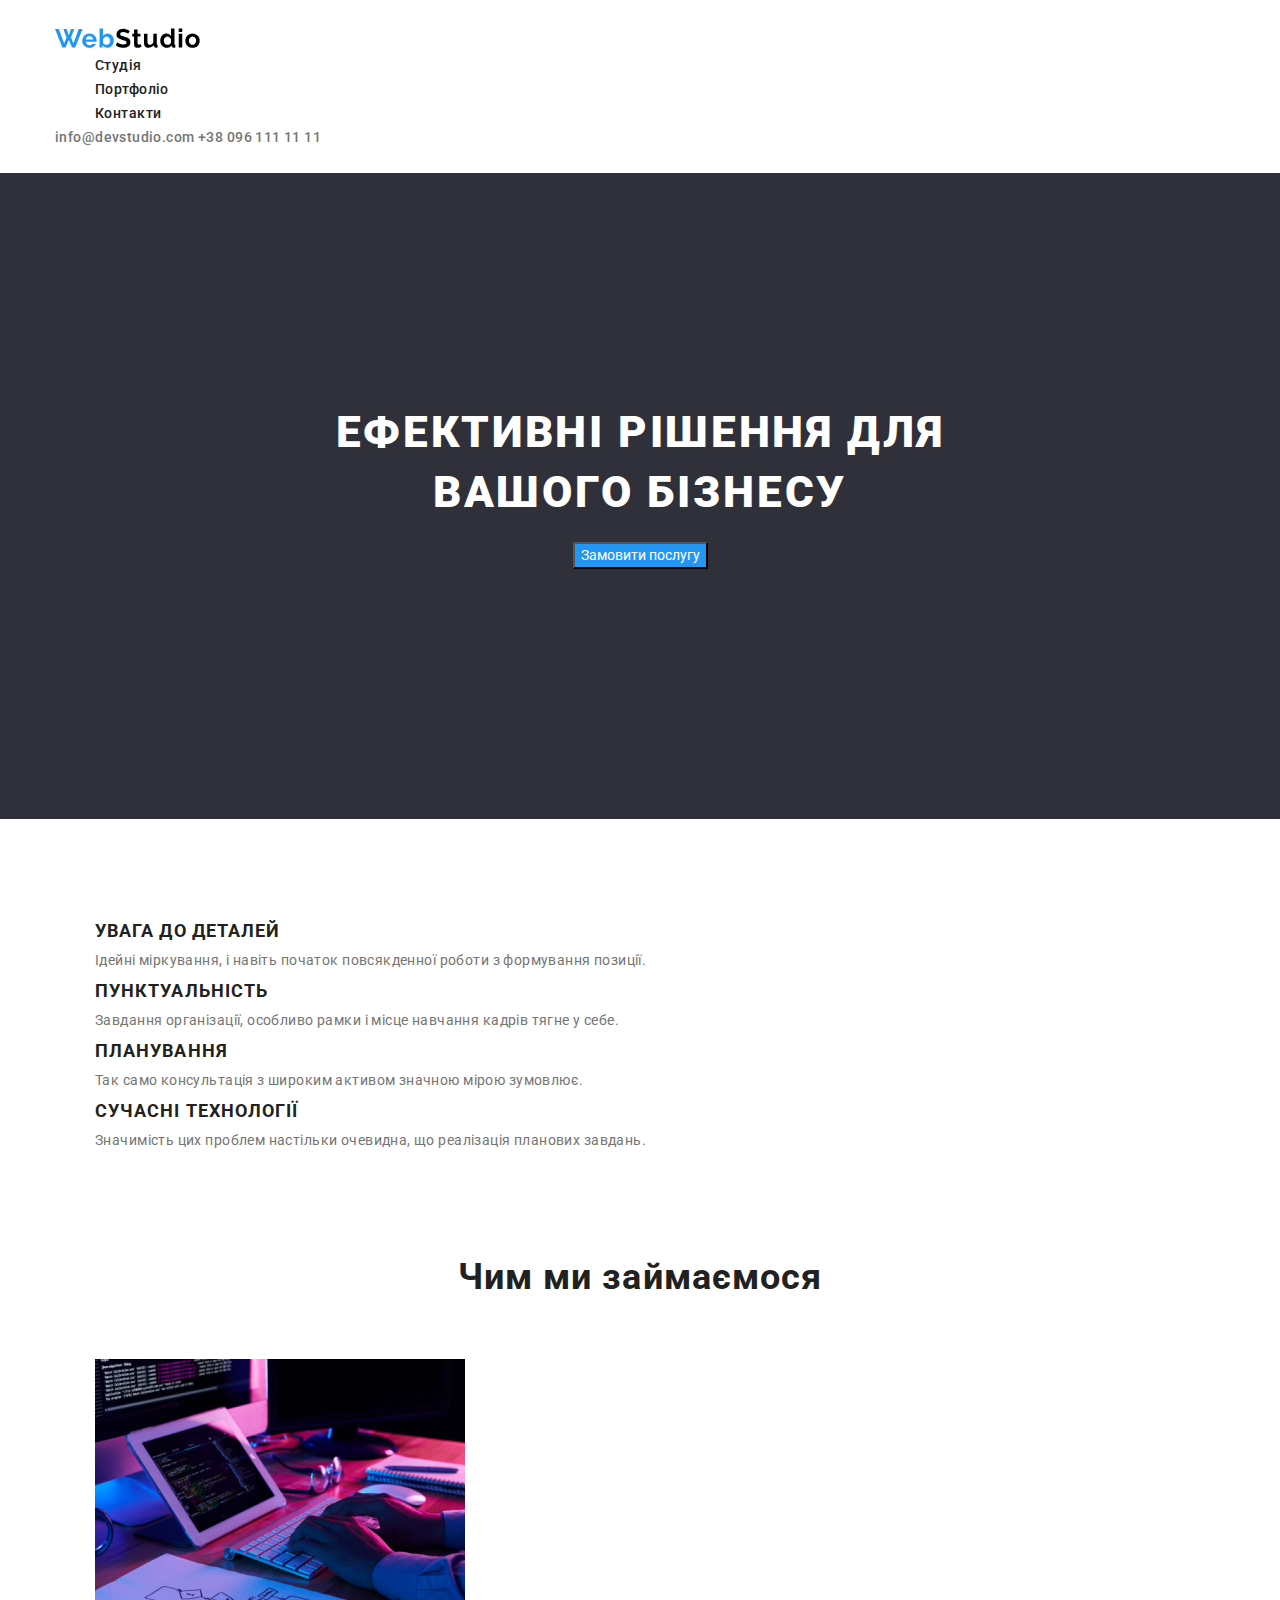
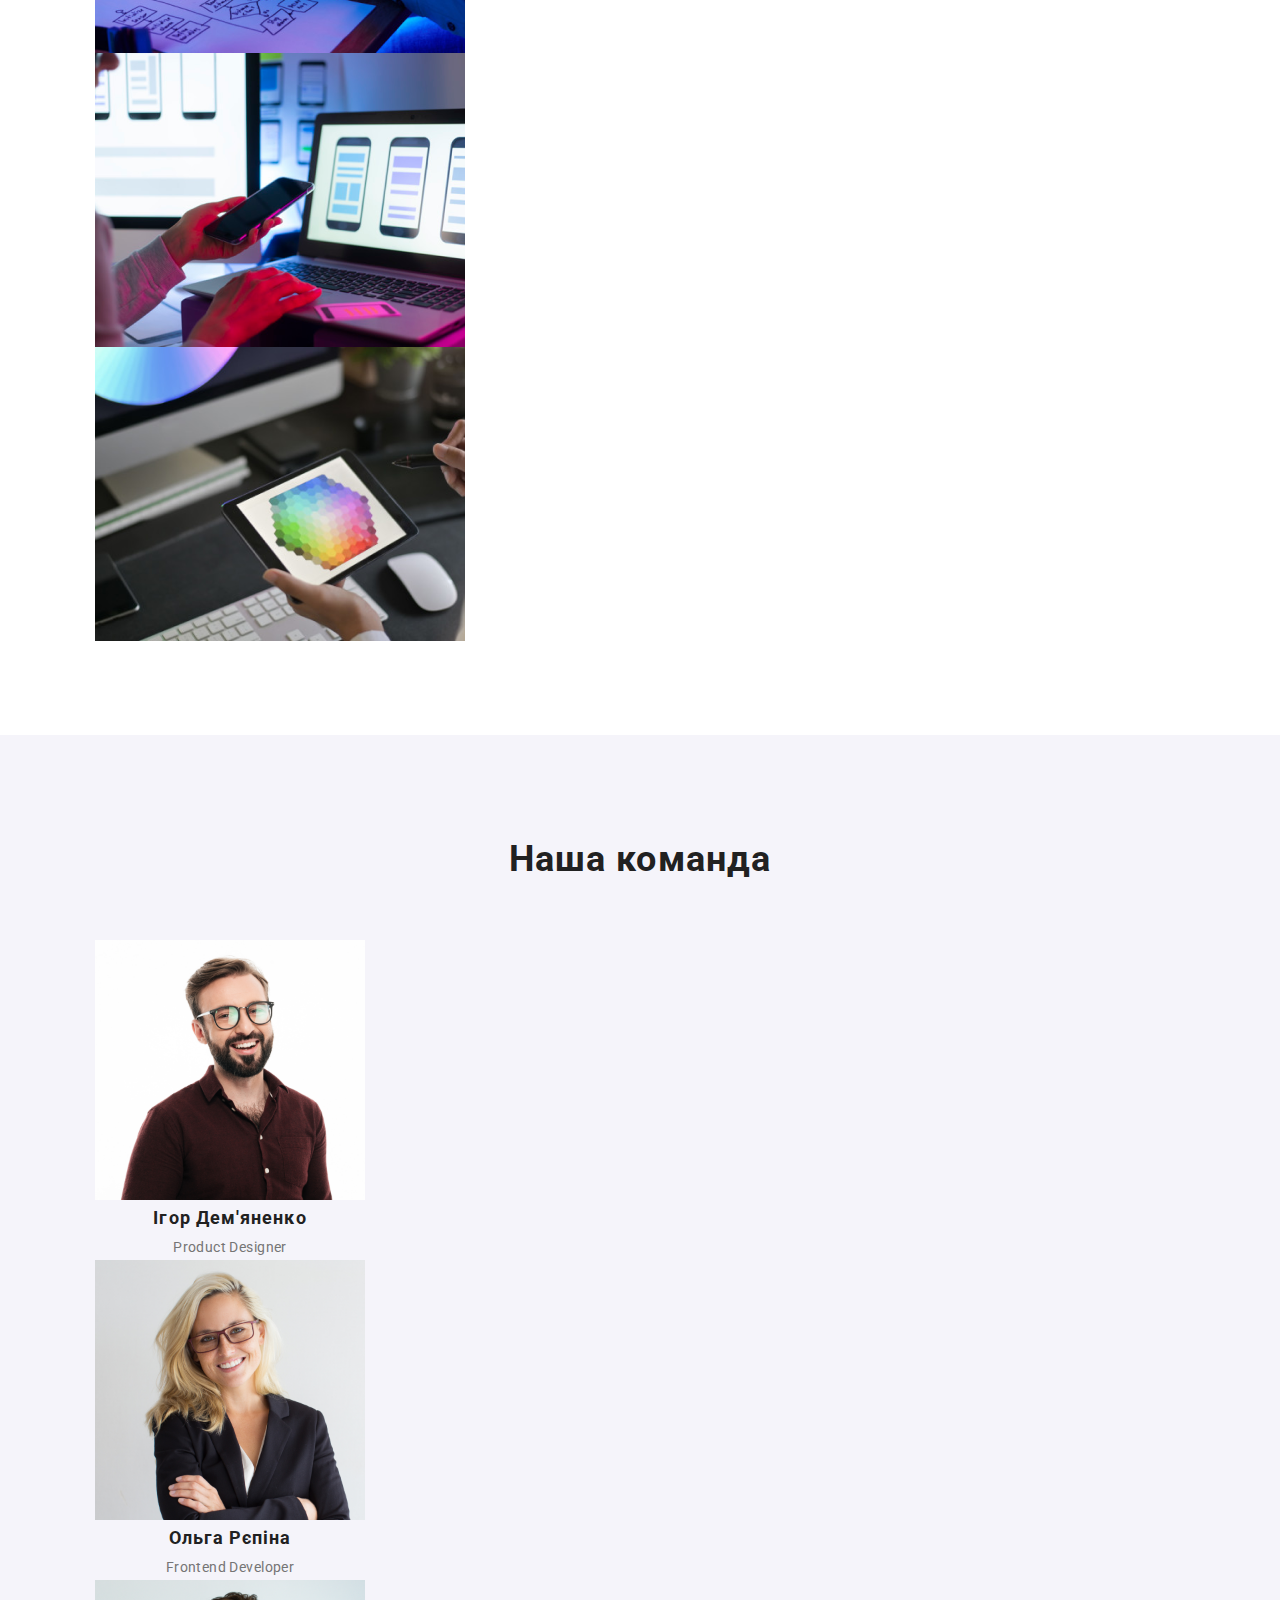
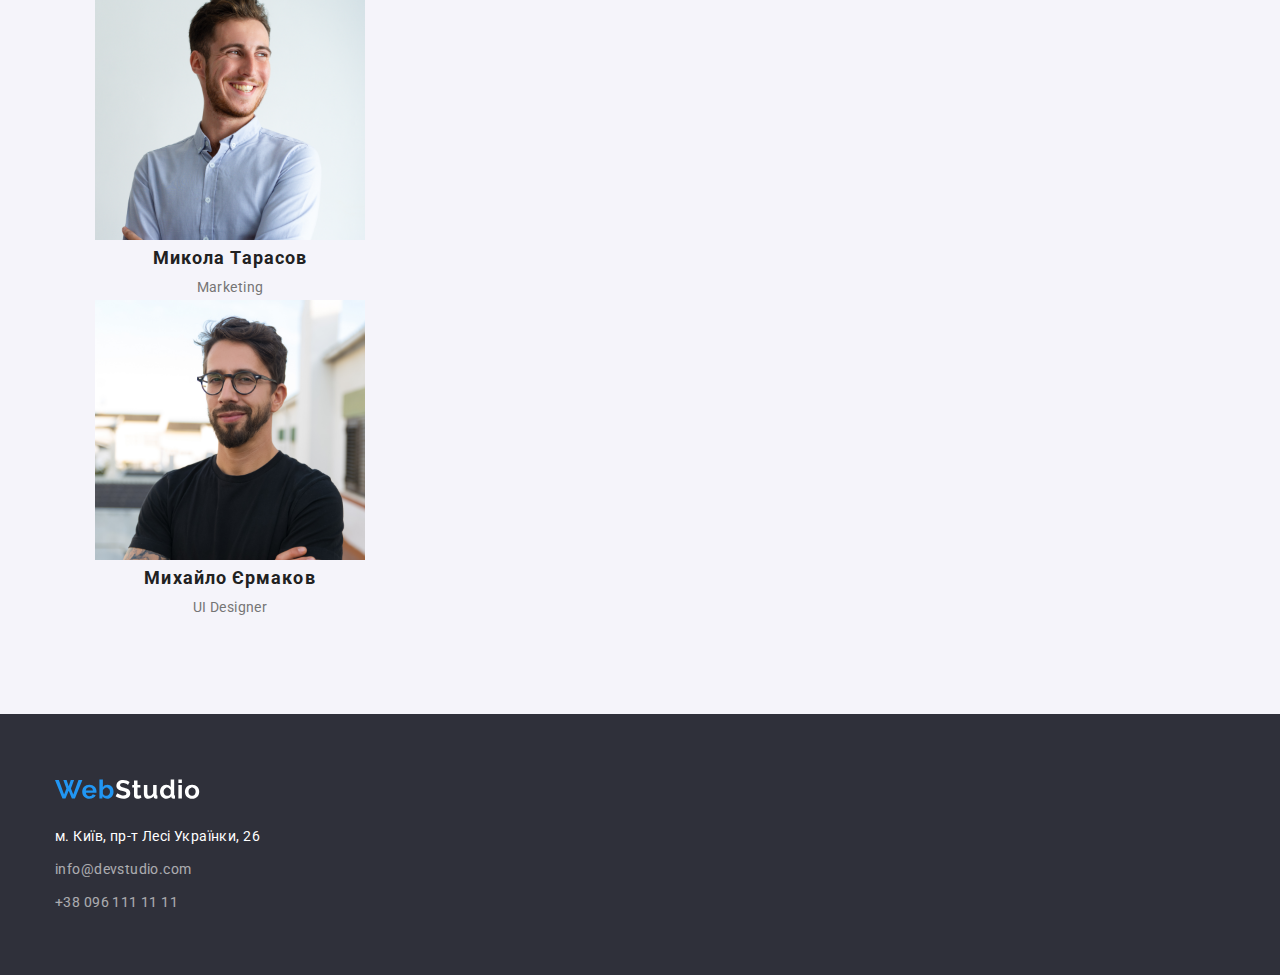
==== index.html @ a52038fa "front page" ====
<!DOCTYPE html>
<html lang="uk">
<head>
	<meta charset="utf-8">
	<meta name="viewport" content="width=device-width, initial-scale=1">

	<link rel="stylesheet" href="./css/style.css">
	<link rel="preconnect" href="https://fonts.googleapis.com">
	<link rel="preconnect" href="https://fonts.gstatic.com" crossorigin>
	<link href="https://fonts.googleapis.com/css2?family=Roboto:ital,wght@0,400;0,500;0,700;0,900;1,400&display=swap" rel="stylesheet">


	<title>Головна сторінка</title>
</head>

<body>
	<header class="header">
		<div class="container">
			<nav class="header-navigation">
				<a href="#" class="logo">
					<img src="./images/logo.svg" class="logo-img" width="145" height="31" alt="Логотип">
				</a>
				<ul class="menu">
					<li class="menu-item"><a href="#">Студія</a></li>
					<li class="menu-item"><a href="#">Портфоліо</a></li>
					<li class="menu-item"><a href="#">Контакти</a></li>
				</ul>	
			</nav>
			
			<address class="header-adress">
				<a class="header-adress-item" href="mailto:info@devstudio.com">info@devstudio.com</a>
				<a class="header-adress-item" href="tel:+380961111111">+38 096 111 11 11</a>
			</address>
		</div>
	</header>

	<main class="main-wrapper">
		<section class="hero background">
			<div class="container">
				<h1 class="h1 hero-title">Ефективні рішення для вашого бізнесу</h1>
				<button class="button hero-button" type="button">Замовити послугу</button>
			</div>
		</section>

		<section class="plus section">
			<div class="container">
				<h2 class="visibility-hidden">Переваги</h2>
				<ul class="plus-list list-reset">
					<li class="plus-item">
						<h3 class="h3">УВАГА ДО ДЕТАЛЕЙ</h2>
						<p class="plus-desc">Ідейні міркування, і навіть початок повсякденної роботи з формування позиції.</p>
					</li>
					<li class="plus-item">
						<h3 class="h3">ПУНКТУАЛЬНІСТЬ</h2>
						<p class="plus-desc">Завдання організації, особливо рамки і місце навчання кадрів тягне у себе.</p>
					</li>
					<li class="plus-item">
						<h3 class="h3">ПЛАНУВАННЯ</h2>
						<p class="plus-desc">Так само консультація з широким активом значною мірою зумовлює.</p>
					</li>
					<li class="plus-item">
						<h3 class="h3">СУЧАСНІ ТЕХНОЛОГІЇ</h2>
						<p class="plus-desc">Значимість цих проблем настільки очевидна, що реалізація планових завдань.</p>
					</li>
				</ul>
			</div>
		</section>

		<section class="doings section">
			<div class="container">
				<h2 class="section-title">Чим ми займаємося</h2>
				<ul class="doings-list list-reset">
					<li class="doings-item">
						<img src="./images/programmer.png" class="doings-img" alt="зображення крупним планом програміст працює за столом в офісі" width="370" height="294">
					</li>
					<li class="doings-item">
						<img src="./images/designer.png" class="doings-img" alt="веб-дизайнери інтерфейсу користувача розробляють команду творців додатків для смартфонів працює над інтерфейсом мобільних телефонів" width="370" height="294">
					</li>
					<li class="doings-item">
						<img src="./images/programmer-2.png" class="doings-img" alt="крупним планом зображення програміст працює за робочим офісом" width="370" height="294">
					</li>
				</ul>
			</div>
		</section>

		<section class="our-team section">
			<div class="container">
				<h2 class="our-team-title section-title">Наша команда</h2>
				<ul class="our-team-list list-reset">
					<li class="our-team-item">
						<img src="./images/igor.png" class="our-team-image" alt="Ігор Дем'яненко" width="270" height="260">
						<h3 class="our-team-name">Ігор Дем'яненко</h3>
						<p class="our-team-staff">Product Designer</p>
					</li>
					<li class="our-team-item">
						<img src="./images/olga.png" class="our-team-image" alt="Ольга Рєпіна" width="270" height="260">
						<h3 class="our-team-name">Ольга Рєпіна</h3>
						<p class="our-team-staff">Frontend Developer</p>
					</li>
					<li class="our-team-item">
						<img src="./images/micola.png" class="our-team-image" alt="Микола Тарасов" width="270" height="260">
						<h3 class="our-team-name">Микола Тарасов</h3>
						<p class="our-team-staff">Marketing</p>
					</li>
					<li class="our-team-item">
						<img src="./images/miha.png" class="our-team-image" alt="Михайло Єрмаков" width="270" height="260">
						<h3 class="our-team-name">Михайло Єрмаков</h3>
						<p class="our-team-staff">UI Designer</p>
					</li>
				</ul>
			</div>
		</section>
	</main>

	<footer class="footer">
		<div class="container">
			<a href="#" class="logo">
				<img src="./images/WebStudio.svg" class="logo-img" width="145" height="31" alt="Логотип">
			</a>

			<address class="footer-adress">
				<p class="footer-adress-location">м. Київ, пр-т Лесі Українки, 26</p>
				<a href="mailto:info@devstudio.com" class="footer-adress-item">info@devstudio.com</a>
				<a href="tel:+380961111111" class="footer-adress-item">+38 096 111 11 11</a>
			</address>
		</div>
	</footer>
</body>

</html>
---- css/style.css ----
/*
  1. Use a more-intuitive box-sizing model.
*/
*, *::before, *::after {
  box-sizing: border-box;
}
/*
  2. Remove default margin
*/
* {
  margin: 0;
}
/*
  Typographic tweaks!
  3. Add accessible line-height
  4. Improve text rendering
*/
body {
  line-height: 1.5;
  -webkit-font-smoothing: antialiased;
}
/*
  5. Improve media defaults
*/
img, picture, video, canvas, svg {
  display: block;
  max-width: 100%;
}
/*
  6. Remove built-in form typography styles
*/
input, button, textarea, select {
  font: inherit;
}
/*
  7. Avoid text overflows
*/
p, h1, h2, h3, h4, h5, h6 {
  overflow-wrap: break-word;
}
/*
  8. Create a root stacking context
*/
#root, #__next {
  isolation: isolate;
}

:root {
  --color-background: #fff;
  --color-text-heading2: var(--color-background);
  --color-accent: #2196f3;
  --color-heading: #212121;
  --color-header-item: var(--color-heading);
  --color-text: #757575;
  --color-hero-bg: #2F303A;
  --color-decor: #f5f4fa;
  --container-padding: 15px;
  --container-width: 1170px;
}

body {
  font-family:"Roboto", sans-serif;
  font-size: 14px;
  letter-spacing: 0.03em;
  background-color: var(--color-background);
  color: var(--color-text);
}

p,
pre,
a:not(.card-link),
ul:not(.list-reset),
h2,
.h2,
h4,
.h4 {
 line-height: 1.71;
}

h1,
.h1 {
  font-weight: 900;
  font-size: 44px;
  line-height: 1.36;
  letter-spacing: 0.06em;
  text-transform: uppercase;
}

h2,
.h2 { 
  font-size: 36px;
  letter-spacing: 0.03em;
  color: var(--color-heading);
}

h3,
.h3 {
  font-size: 18px;
  line-height: 2.0;
  letter-spacing: 0.06em;
  color: var(--color-heading);
}

h4,
.h4 {
  font-weight: 500;
  font-size: 16px;
  letter-spacing: 0.03em;
}

.list-reset,
.menu {
  list-style: none;
}

.visibility-hidden {
  display: none;
}

address {
    font-style: normal;
}

.section-title{
  padding-bottom: 50px;
  text-align: center;
}

.button {
  display: inline-block;
  color: var(--color-text-heading2);
  background-color: var(--color-accent);
}

.container {
  margin-left: auto;
  margin-right: auto;
  width: 100%;
  max-width: calc( var(--container-width) + var(--container-padding) * 2 );
  padding-left: var(--container-padding);
  padding-right: var(--container-padding);
}

.background {
  color: var(--color-text-heading2);
  background-color: var(--color-hero-bg);
}

.header {
  padding: 23px 0;
}

.menu-item a, .header-adress-item {
  font-weight: 500;
  text-decoration: none;
  color: inherit;
}

.menu-item a {
  color: var(--color-header-item);
}

.header-adress-item { 
  color: inherit;
}

.menu-item a:hover , .header-adress-item:hover {
  color: var(--color-accent);
}

.hero {
  padding: 230px 0;
  text-align: center;
  min-height: 600px;
}

.hero-title {
  margin: 0 auto;
  max-width: 696px;
}

.hero-button {
  margin: 20px;
}

.section {
  padding: 94px 0;
}

.doings {
  padding-top: 0px;
}

.our-team {
  background-color: var(--color-decor);
}

.our-team-item {
  max-width: 270px;
  text-align: center;
}

.footer {
  background-color: var(--color-hero-bg);
  padding: 60px 0;
}

.footer-adress-item {
  display: block;
  color: var(--color-background);
  opacity: 0.6;
  text-decoration: none;
  margin-top: 9px;
}

.footer-adress-location {
  color: var(--color-background);
}

.footer-adress {
  margin-top: 20px;
}
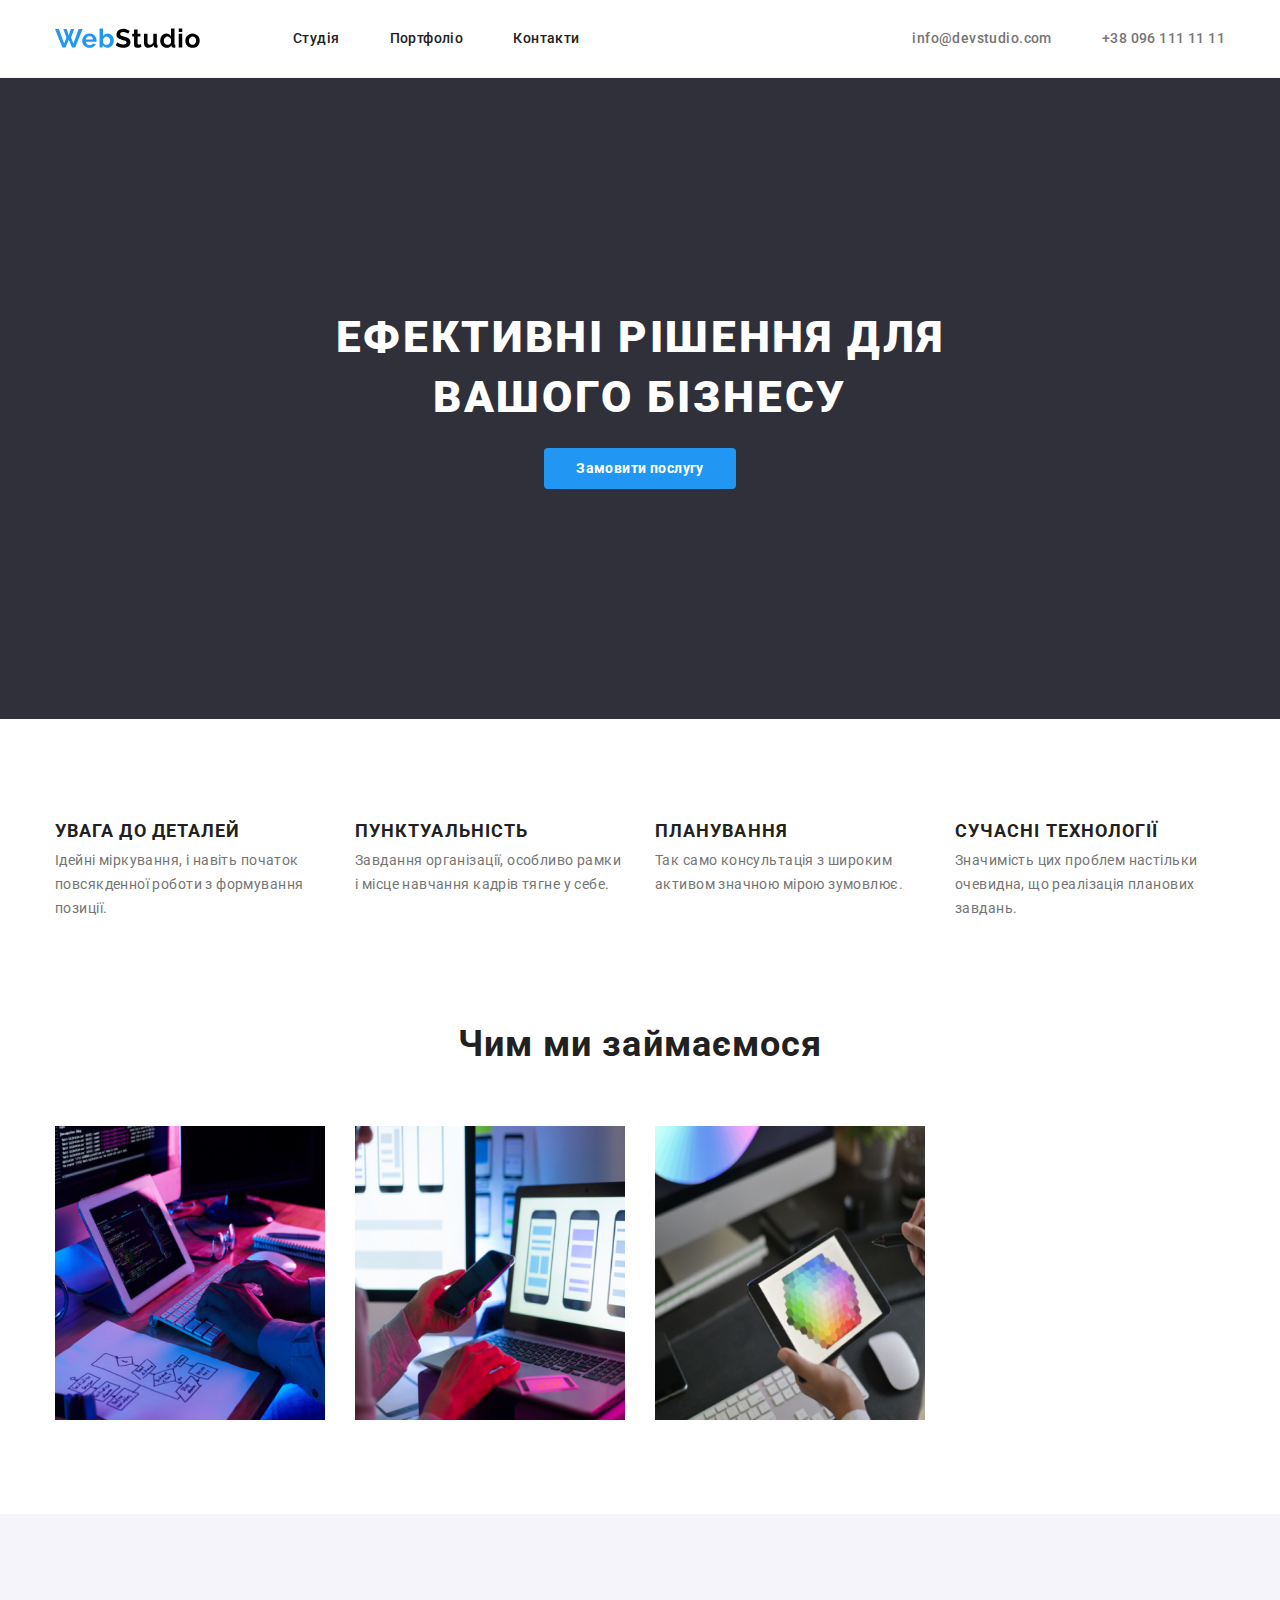
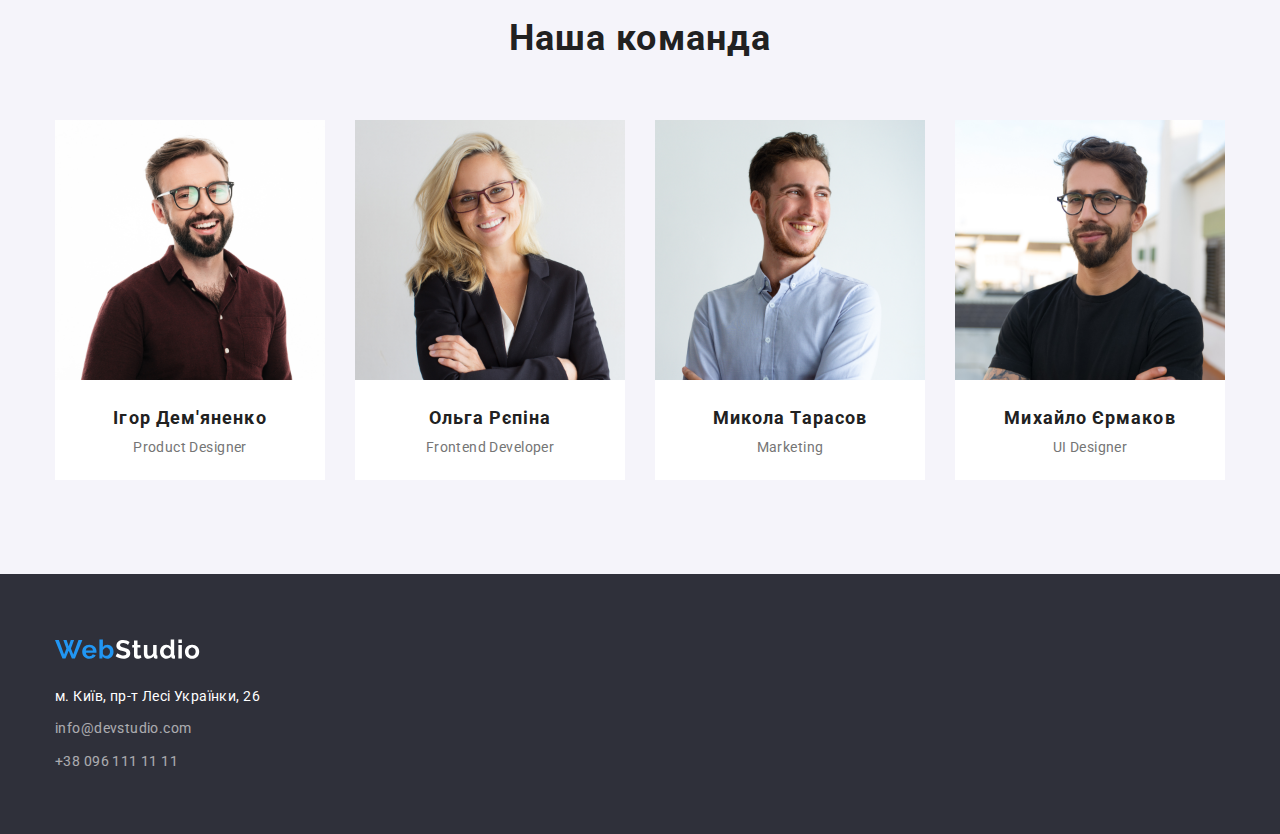
==== commit 4752dc36: "add flexes + portfolio page" ====
--- a/index.html
+++ b/index.html
@@ -14,117 +14,129 @@
 </head>
 
 <body>
-	<header class="header">
-		<div class="container">
-			<nav class="header-navigation">
+	<div class="wrapper">
+		<header class="header">
+			<div class="container">
+				<div class="header-wrapper">
+					<nav class="header-navigation">
+						<a href="#" class="logo">
+							<img src="./images/logo.svg" class="logo-img" width="145" height="31" alt="Логотип">
+						</a>
+						<ul class="menu header-menu">
+							<li class="menu-item"><a href="#">Студія</a></li>
+							<li class="menu-item"><a href="/portfolio.html">Портфоліо</a></li>
+							<li class="menu-item"><a href="#">Контакти</a></li>
+						</ul>	
+					</nav>
+					
+					<address class="header-adress">
+						<a class="header-adress-item" href="mailto:info@devstudio.com">info@devstudio.com</a>
+						<a class="header-adress-item" href="tel:+380961111111">+38 096 111 11 11</a>
+					</address>
+				</div>
+			</div>
+		</header>
+		
+		<main class="main-wrapper">
+			<section class="hero background">
+				<div class="container">
+					<h1 class="h1 hero-title">Ефективні рішення для вашого бізнесу</h1>
+					<button class="button hero-button" type="button">Замовити послугу</button>
+				</div>
+			</section>
+
+			<section class="plus section">
+				<div class="container">
+					<h2 class="visibility-hidden">Переваги</h2>
+					<ul class="plus-list list-reset">
+						<li class="plus-item">
+							<h3 class="h3">УВАГА ДО ДЕТАЛЕЙ</h2>
+							<p class="plus-desc">Ідейні міркування, і навіть початок повсякденної роботи з формування позиції.</p>
+						</li>
+						<li class="plus-item">
+							<h3 class="h3">ПУНКТУАЛЬНІСТЬ</h2>
+							<p class="plus-desc">Завдання організації, особливо рамки і місце навчання кадрів тягне у себе.</p>
+						</li>
+						<li class="plus-item">
+							<h3 class="h3">ПЛАНУВАННЯ</h2>
+							<p class="plus-desc">Так само консультація з широким активом значною мірою зумовлює.</p>
+						</li>
+						<li class="plus-item">
+							<h3 class="h3">СУЧАСНІ ТЕХНОЛОГІЇ</h2>
+							<p class="plus-desc">Значимість цих проблем настільки очевидна, що реалізація планових завдань.</p>
+						</li>
+					</ul>
+				</div>
+			</section>
+
+			<section class="doings section">
+				<div class="container">
+					<h2 class="section-title">Чим ми займаємося</h2>
+					<ul class="doings-list list-reset">
+						<li class="doings-item">
+							<img src="./images/programmer.png" class="doings-img" alt="зображення крупним планом програміст працює за столом в офісі" width="370" height="294">
+						</li>
+						<li class="doings-item">
+							<img src="./images/designer.png" class="doings-img" alt="веб-дизайнери інтерфейсу користувача розробляють команду творців додатків для смартфонів працює над інтерфейсом мобільних телефонів" width="370" height="294">
+						</li>
+						<li class="doings-item">
+							<img src="./images/programmer-2.png" class="doings-img" alt="крупним планом зображення програміст працює за робочим офісом" width="370" height="294">
+						</li>
+					</ul>
+				</div>
+			</section>
+
+			<section class="our-team section">
+				<div class="container">
+					<h2 class="our-team-title section-title">Наша команда</h2>
+					<ul class="our-team-list list-reset">
+						<li class="our-team-item">
+							<img src="./images/igor.png" class="our-team-image" alt="Ігор Дем'яненко" width="270" height="260">
+							<div class="our-team-person">
+								<h3 class="our-team-name">Ігор Дем'яненко</h3>
+								<p class="our-team-staff">Product Designer</p>
+							</div>
+						</li>
+						<li class="our-team-item">
+							<img src="./images/olga.png" class="our-team-image" alt="Ольга Рєпіна" width="270" height="260">
+							<div class="our-team-person">
+								<h3 class="our-team-name">Ольга Рєпіна</h3>
+								<p class="our-team-staff">Frontend Developer</p>
+							</div>
+						</li>
+						<li class="our-team-item">
+							<img src="./images/micola.png" class="our-team-image" alt="Микола Тарасов" width="270" height="260">
+							<div class="our-team-person">
+								<h3 class="our-team-name">Микола Тарасов</h3>
+								<p class="our-team-staff">Marketing</p>
+							</div>
+						</li>
+						<li class="our-team-item">
+							<img src="./images/miha.png" class="our-team-image" alt="Михайло Єрмаков" width="270" height="260">
+							<div class="our-team-person">
+								<h3 class="our-team-name">Михайло Єрмаков</h3>
+								<p class="our-team-staff">UI Designer</p>
+							</div>
+						</li>
+					</ul>
+				</div>
+			</section>
+		</main>
+
+		<footer class="footer">
+			<div class="container">
 				<a href="#" class="logo">
-					<img src="./images/logo.svg" class="logo-img" width="145" height="31" alt="Логотип">
+					<img src="./images/WebStudio.svg" class="logo-img" width="145" height="31" alt="Логотип">
 				</a>
-				<ul class="menu">
-					<li class="menu-item"><a href="#">Студія</a></li>
-					<li class="menu-item"><a href="#">Портфоліо</a></li>
-					<li class="menu-item"><a href="#">Контакти</a></li>
-				</ul>	
-			</nav>
-			
-			<address class="header-adress">
-				<a class="header-adress-item" href="mailto:info@devstudio.com">info@devstudio.com</a>
-				<a class="header-adress-item" href="tel:+380961111111">+38 096 111 11 11</a>
-			</address>
-		</div>
-	</header>
 
-	<main class="main-wrapper">
-		<section class="hero background">
-			<div class="container">
-				<h1 class="h1 hero-title">Ефективні рішення для вашого бізнесу</h1>
-				<button class="button hero-button" type="button">Замовити послугу</button>
+				<address class="footer-adress">
+					<p class="footer-adress-location">м. Київ, пр-т Лесі Українки, 26</p>
+					<a href="mailto:info@devstudio.com" class="footer-adress-item">info@devstudio.com</a>
+					<a href="tel:+380961111111" class="footer-adress-item">+38 096 111 11 11</a>
+				</address>
 			</div>
-		</section>
-
-		<section class="plus section">
-			<div class="container">
-				<h2 class="visibility-hidden">Переваги</h2>
-				<ul class="plus-list list-reset">
-					<li class="plus-item">
-						<h3 class="h3">УВАГА ДО ДЕТАЛЕЙ</h2>
-						<p class="plus-desc">Ідейні міркування, і навіть початок повсякденної роботи з формування позиції.</p>
-					</li>
-					<li class="plus-item">
-						<h3 class="h3">ПУНКТУАЛЬНІСТЬ</h2>
-						<p class="plus-desc">Завдання організації, особливо рамки і місце навчання кадрів тягне у себе.</p>
-					</li>
-					<li class="plus-item">
-						<h3 class="h3">ПЛАНУВАННЯ</h2>
-						<p class="plus-desc">Так само консультація з широким активом значною мірою зумовлює.</p>
-					</li>
-					<li class="plus-item">
-						<h3 class="h3">СУЧАСНІ ТЕХНОЛОГІЇ</h2>
-						<p class="plus-desc">Значимість цих проблем настільки очевидна, що реалізація планових завдань.</p>
-					</li>
-				</ul>
-			</div>
-		</section>
-
-		<section class="doings section">
-			<div class="container">
-				<h2 class="section-title">Чим ми займаємося</h2>
-				<ul class="doings-list list-reset">
-					<li class="doings-item">
-						<img src="./images/programmer.png" class="doings-img" alt="зображення крупним планом програміст працює за столом в офісі" width="370" height="294">
-					</li>
-					<li class="doings-item">
-						<img src="./images/designer.png" class="doings-img" alt="веб-дизайнери інтерфейсу користувача розробляють команду творців додатків для смартфонів працює над інтерфейсом мобільних телефонів" width="370" height="294">
-					</li>
-					<li class="doings-item">
-						<img src="./images/programmer-2.png" class="doings-img" alt="крупним планом зображення програміст працює за робочим офісом" width="370" height="294">
-					</li>
-				</ul>
-			</div>
-		</section>
-
-		<section class="our-team section">
-			<div class="container">
-				<h2 class="our-team-title section-title">Наша команда</h2>
-				<ul class="our-team-list list-reset">
-					<li class="our-team-item">
-						<img src="./images/igor.png" class="our-team-image" alt="Ігор Дем'яненко" width="270" height="260">
-						<h3 class="our-team-name">Ігор Дем'яненко</h3>
-						<p class="our-team-staff">Product Designer</p>
-					</li>
-					<li class="our-team-item">
-						<img src="./images/olga.png" class="our-team-image" alt="Ольга Рєпіна" width="270" height="260">
-						<h3 class="our-team-name">Ольга Рєпіна</h3>
-						<p class="our-team-staff">Frontend Developer</p>
-					</li>
-					<li class="our-team-item">
-						<img src="./images/micola.png" class="our-team-image" alt="Микола Тарасов" width="270" height="260">
-						<h3 class="our-team-name">Микола Тарасов</h3>
-						<p class="our-team-staff">Marketing</p>
-					</li>
-					<li class="our-team-item">
-						<img src="./images/miha.png" class="our-team-image" alt="Михайло Єрмаков" width="270" height="260">
-						<h3 class="our-team-name">Михайло Єрмаков</h3>
-						<p class="our-team-staff">UI Designer</p>
-					</li>
-				</ul>
-			</div>
-		</section>
-	</main>
-
-	<footer class="footer">
-		<div class="container">
-			<a href="#" class="logo">
-				<img src="./images/WebStudio.svg" class="logo-img" width="145" height="31" alt="Логотип">
-			</a>
-
-			<address class="footer-adress">
-				<p class="footer-adress-location">м. Київ, пр-т Лесі Українки, 26</p>
-				<a href="mailto:info@devstudio.com" class="footer-adress-item">info@devstudio.com</a>
-				<a href="tel:+380961111111" class="footer-adress-item">+38 096 111 11 11</a>
-			</address>
-		</div>
-	</footer>
+		</footer>
+	</div>
 </body>
 
 </html>--- a/css/style.css
+++ b/css/style.css
@@ -110,6 +110,7 @@
 
 .list-reset,
 .menu {
+  padding: 0px;
   list-style: none;
 }
 
@@ -119,6 +120,24 @@
 
 address {
     font-style: normal;
+}
+
+html {
+  height: 100%;
+}
+
+body {
+  height: 100%;
+}
+
+.main-wrapper {
+  flex-grow: 1;
+}
+
+.wrapper {
+    display: flex;
+    height: 100%;
+    flex-direction: column;
 }
 
 .section-title{
@@ -128,8 +147,19 @@
 
 .button {
   display: inline-block;
+  font-weight: 700;
+  letter-spacing: 0.03em;
+  font-size: 16;
   color: var(--color-text-heading2);
   background-color: var(--color-accent);
+  border: none;
+  border-radius: 4px;
+  padding: 10px 32px;
+  cursor: pointer;
+}
+
+.button:hover {
+  background-color: #2196f380;
 }
 
 .container {
@@ -148,6 +178,23 @@
 
 .header {
   padding: 23px 0;
+  border-bottom: 1px solid var(--color-decor);
+}
+
+.header-wrapper {
+  display: flex;
+  justify-content: space-between;
+}
+
+.header-navigation {
+  display: flex;
+  gap: 93px;
+}
+
+.header-menu,.header-adress {
+  display: flex;
+  align-items: center;
+  gap: 50px;
 }
 
 .menu-item a, .header-adress-item {
@@ -164,8 +211,12 @@
   color: inherit;
 }
 
-.menu-item a:hover , .header-adress-item:hover {
+.menu-item a:hover , .header-adress-item:hover, .current-menu-item a {
   color: var(--color-accent);
+}
+
+.section {
+  padding: 94px 0;
 }
 
 .hero {
@@ -180,24 +231,76 @@
 }
 
 .hero-button {
-  margin: 20px;
-}
-
-.section {
-  padding: 94px 0;
+  margin-top: 20px;
+}
+
+.plus-list {
+  display: flex;
+  gap: 30px ;
+}
+
+.plus-item {
+  width: calc((100% - (3 * 30px)) / 4 );
 }
 
 .doings {
   padding-top: 0px;
 }
 
+.doings-list {
+  display: flex;
+  gap: 30px;
+}
+
+.doings-item {
+  width: calc((100% - (3 * 30px)) / 4 );
+}
+
 .our-team {
   background-color: var(--color-decor);
 }
 
+.our-team-list {
+  display: flex;
+  gap: 30px;
+}
+
 .our-team-item {
-  max-width: 270px;
   text-align: center;
+}
+
+.our-team-person, .portfolio-item-info {
+  background-color: var(--color-background);
+  padding: 20px 24px;
+}
+
+.portfolio-items {
+  display: flex;
+  flex-wrap: wrap;
+  gap: 30px;
+}
+
+.portfolio-item {
+  width: calc((100% - (2*30px)) / 3);
+}
+
+.portfolio-tabs {
+  display: flex;
+  justify-content: center;
+  gap: 8px;
+  margin-bottom: 50px;
+}
+
+
+.portfolio-button {
+  background-color: var(--color-decor);
+  color: var(--color-heading);
+  font-weight: 500;
+}
+
+.portfolio-button:hover {
+  background-color: var(--color-accent);
+  color: var(--color-text-heading2);
 }
 
 .footer {
@@ -220,6 +323,3 @@
 .footer-adress {
   margin-top: 20px;
 }
-
-
-
